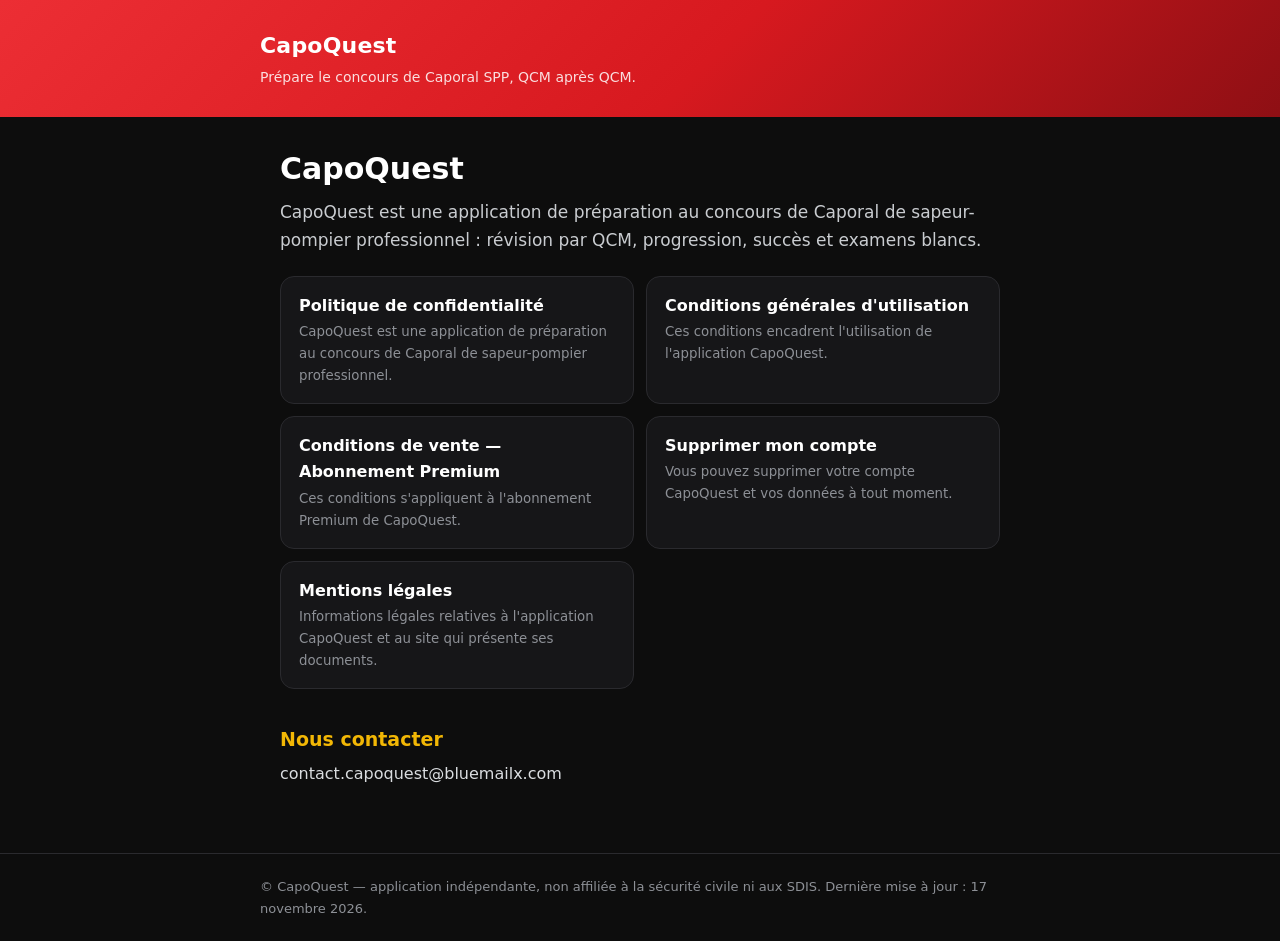
==== index.html @ 1abcd382 "Add files via upload" ====
<!doctype html>
<html lang="fr">
<head>
<meta charset="utf-8">
<meta name="viewport" content="width=device-width,initial-scale=1">
<title>Informations légales — CapoQuest</title>
<meta name="description" content="Politique de confidentialité, conditions d’utilisation et de vente, suppression de compte et mentions légales de CapoQuest.">
<meta name="robots" content="index,follow">
<link rel="stylesheet" href="style.css">
</head>
<body>
<header><div class="in"><a class="brand" href="index.html">CapoQuest</a><div class="tag">Prépare le concours de Caporal SPP, QCM après QCM.</div></div></header>
<main>
<h1>CapoQuest</h1>
<p class="intro">CapoQuest est une application de préparation au concours de Caporal de sapeur-pompier professionnel : révision par QCM, progression, succès et examens blancs.</p>
<div class="cards">
<a class="card" href="confidentialite.html">Politique de confidentialité<small>CapoQuest est une application de préparation au concours de Caporal de sapeur-pompier professionnel.</small></a>
<a class="card" href="cgu.html">Conditions générales d'utilisation<small>Ces conditions encadrent l'utilisation de l'application CapoQuest.</small></a>
<a class="card" href="cgv.html">Conditions de vente — Abonnement Premium<small>Ces conditions s'appliquent à l'abonnement Premium de CapoQuest.</small></a>
<a class="card" href="suppression-compte.html">Supprimer mon compte<small>Vous pouvez supprimer votre compte CapoQuest et vos données à tout moment.</small></a>
<a class="card" href="mentions-legales.html">Mentions légales<small>Informations légales relatives à l'application CapoQuest et au site qui présente ses documents.</small></a>
</div>
<h2>Nous contacter</h2>
<p>contact.capoquest@bluemailx.com</p>
</main>
<footer><div class="in">© CapoQuest — application indépendante, non affiliée à la sécurité civile ni aux SDIS. Dernière mise à jour : 17 novembre 2026.</div></footer>
</body>
</html>
---- style.css ----
:root{--bg:#0d0d0d;--surface:#161618;--line:#2a2a2e;--text:#dadde0;--muted:#8d9096;--white:#fff;--red:#d7191f;--gold:#f2b705}
*{box-sizing:border-box}html{-webkit-text-size-adjust:100%}
body{margin:0;background:var(--bg);color:var(--text);font:16px/1.65 system-ui,-apple-system,"Segoe UI",Roboto,Helvetica,Arial,sans-serif}
a{color:var(--gold)}
header{background:linear-gradient(135deg,#ec2e34,#d7191f 55%,#8e0f14);padding:28px 20px}
header .in,main,footer .in{max-width:760px;margin:0 auto}
header a.brand{color:#fff;text-decoration:none;font-weight:800;font-size:22px;letter-spacing:.2px}
header .tag{color:rgba(255,255,255,.85);font-size:14px;margin-top:2px}
main{padding:28px 20px 56px}
h1{color:var(--white);font-size:30px;line-height:1.2;margin:.2em 0 .2em}
h2{color:var(--gold);font-size:19px;line-height:1.3;margin:2em 0 .5em}
p{margin:.6em 0}ul{padding-left:1.2em;margin:.5em 0}li{margin:.35em 0}li::marker{color:var(--red)}
.meta{color:var(--muted);font-size:13px}
.intro{color:#c9ccd0;font-size:17px}
mark{background:rgba(242,183,5,.18);color:var(--gold);padding:0 .25em;border-radius:4px}
.cards{display:grid;gap:12px;margin-top:22px}
.card{display:block;padding:16px 18px;border:1px solid var(--line);border-radius:14px;background:var(--surface);color:var(--white);text-decoration:none;font-weight:600}
.card small{display:block;color:var(--muted);font-weight:400;margin-top:2px}
.card:hover{border-color:var(--gold)}
nav.others{margin-top:44px;padding-top:18px;border-top:1px solid var(--line);font-size:14px}
nav.others a{display:inline-block;margin:4px 14px 4px 0}
footer{border-top:1px solid var(--line);padding:22px 20px;color:var(--muted);font-size:13px}
@media (min-width:640px){.cards{grid-template-columns:1fr 1fr}}
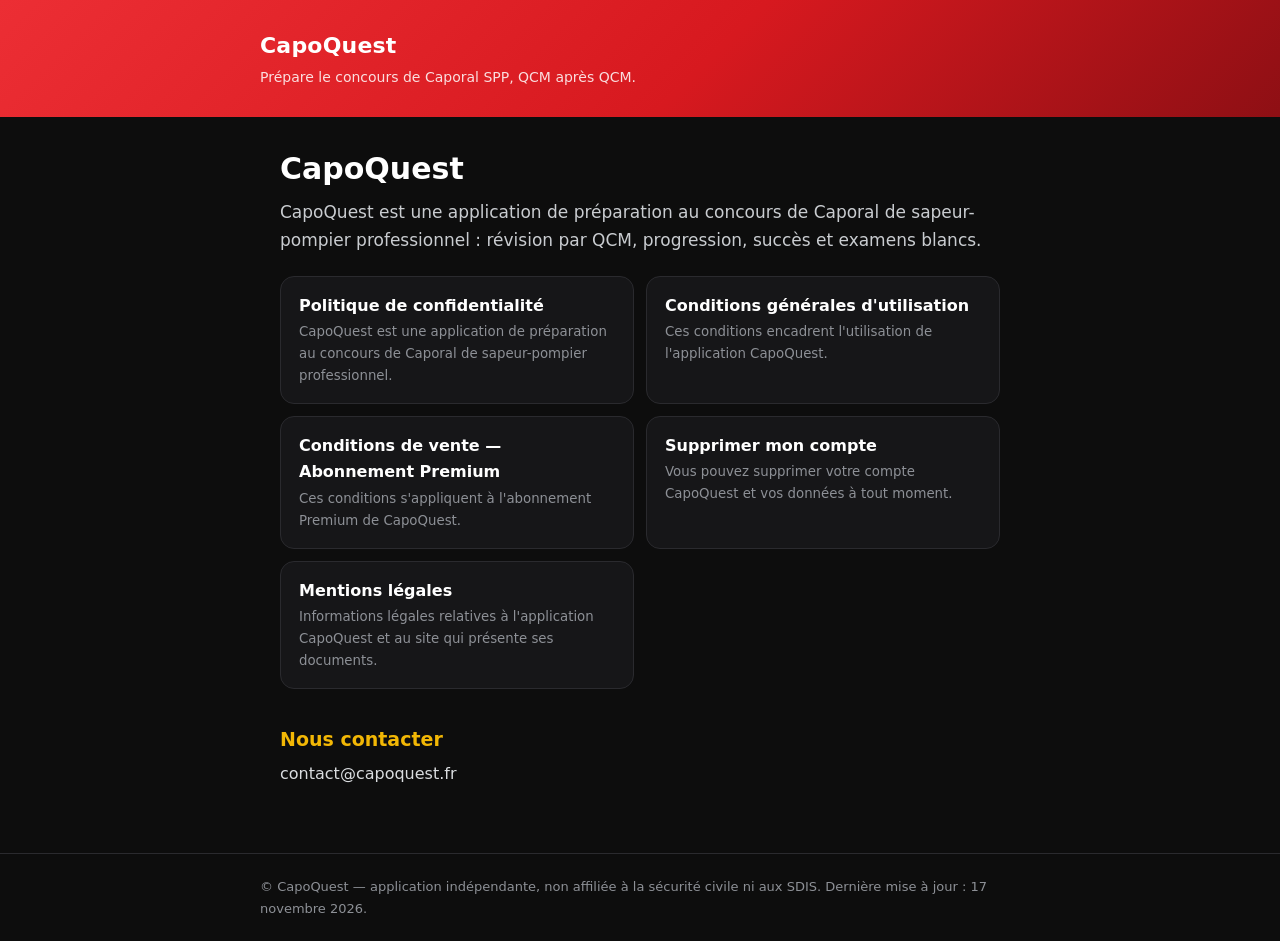
==== commit 16674864: "Add files via upload" ====
--- a/index.html
+++ b/index.html
@@ -21,7 +21,7 @@
 <a class="card" href="mentions-legales.html">Mentions légales<small>Informations légales relatives à l'application CapoQuest et au site qui présente ses documents.</small></a>
 </div>
 <h2>Nous contacter</h2>
-<p>contact.capoquest@bluemailx.com</p>
+<p>contact@capoquest.fr</p>
 </main>
 <footer><div class="in">© CapoQuest — application indépendante, non affiliée à la sécurité civile ni aux SDIS. Dernière mise à jour : 17 novembre 2026.</div></footer>
 </body>
